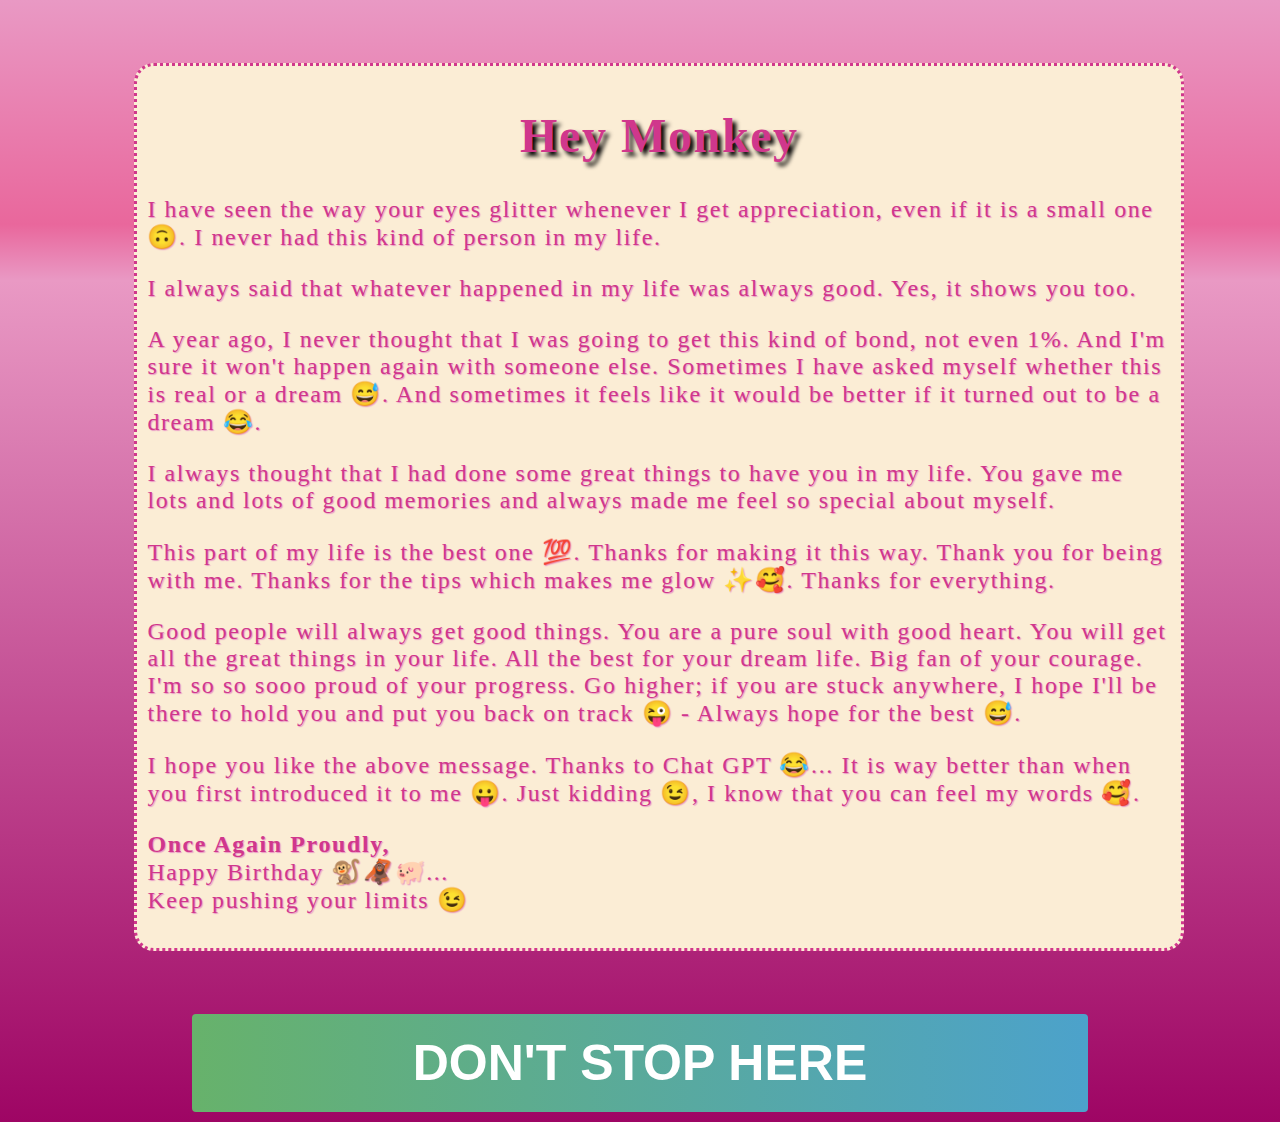
==== wish.html @ 68d1e089 "First commit" ====
<!DOCTYPE html>
<html lang="en">
<head>
    <meta charset="UTF-8">
    <meta name="viewport" content="width=device-width, initial-scale=1.0">
    <title>Wishes</title>
    <link rel="stylesheet" href="wish.css">
    <script src="wish.js"></script>
</head>
<body>
<div class="main__card-container">
    <h1 class="title__card-container">Hey Monkey</h1>
    <p class="birthday__verse-elements" id="verse1">I have seen the way your eyes glitter whenever I get appreciation, even if it is a small one 🙃. I never had this kind of person in my life.</p>
   
    <p class="birthday__verse-elements" id="verse2">I always said that whatever happened in my life was always good. Yes, it shows you too.</p>
    
    <p class="birthday__verse-elements" id="verse3">A year ago, I never thought that I was going to get this kind of bond, not even 1%. And I'm sure it won't happen again with someone else.
        Sometimes I have asked myself whether this is real or a dream 😅. And sometimes it feels like it would be better if it turned out to be a dream 😂.</p>

    <p class="birthday__verse-elements" id="verse4">I always thought that I had done some great things to have you in my life. You gave me lots and lots of good memories and always made me feel so special about myself.</p>
    
    <p class="birthday__verse-elements" id="verse5">This part of my life is the best one 💯. Thanks for making it this way. Thank you for being with me. Thanks for the tips which makes me glow ✨🥰.
        Thanks for everything. 
        </p>

    <p class="birthday__verse-elements" id="verse6">Good people will always get good things.
        You are a pure soul with good heart.
        You will get all the great things in your life. All the best for your dream life.
        Big fan of your courage.
        I'm so so sooo proud of your progress. Go higher; if you are stuck anywhere, I hope I'll be there to hold you and put you back on track 😜
        - Always hope for the best 😅.</p>

    <p class="birthday__verse-elements" id="verse7">I hope you like the above message. Thanks to Chat GPT 😂... It is way better than when you first introduced it to me 😛.
Just kidding 😉, I know that you can feel my words 🥰.</p>


    <p class="birthday__verse-elements" id="verse8">
        <b>Once Again Proudly,</b><br>
        Happy Birthday 🐒🦧🐖...<br>
        Keep pushing your limits 😉</p>
    <img id="startConfetti" class="birthday-card__img" src="http://beepmunk.com/wp-content/uploads/2016/05/happy-birthday-template-i72wadxv.jpg" alt="">
</div>
<div class="button-box">
    <button class="nineteen"><a href="photos.html"><span>Don't stop here</span> <i class="fa-regular fa-face-smile-wink icon"></i></a></button>
</div>
</body>
</html>
---- wish.css ----
@import url('https://fonts.googleapis.com/css?family=Pacifico');

body{
  background: linear-gradient(to bottom, rgba(233,153,196,1) 0%, rgba(233,103,156,1) 20%, rgba(233,153,196,1) 25%, rgba(158,5,100,1) 100%);
}
.title__card-container{
  text-align: center;
}
small{
  width: 80vw;
  font-family: 'Urbanist', cursive;
  font-size: .75rem;
  text-shadow: 2px 2px 2px #FBEDD5; 
  text-align: center;
}
small:hover{
  cursor: pointer;
}
img{
  z-index: 1000;
  display:none;
}
.birthday-card__img:hover{
  cursor: pointer;
}
h1:hover{
  cursor: pointer;
}
.main__card-container{
  min-width: 80vw;
  min-height: 80vh;
  margin: 5% 10%;
  border: 3px dotted #D0378C;
  border-radius: 20px;
  color: #D0378C;
  background-color: #FBEDD5;
  font-family: 'Urbanist', cursive;
  font-size: 1.5rem;
  text-shadow: 4px 4px 4px black;
  letter-spacing: .1rem; 
  text-align: start;
  padding: 10px;
}

p{
  text-shadow: 1px 1px 1px rgba(233,153,196,1);
  /* opacity: 0; */
}


button {
  width: 70%;
  padding: 20px;
  font-size: 50px;
  font-weight: 700;
  cursor: pointer;
  border: none;
  position: absolute;
}

.button-box{
  height: 100px;
  display: flex;
  justify-content: center;
}

.nineteen {
  border-radius: 4px;
  background: linear-gradient(to right, #67b26b, #4ca2cb);
  color: #fff;
  padding: 20px 0;
  text-transform: uppercase;
  font-weight: 600;
}

.nineteen span {
  position: relative;
  transition: 400ms;
  font-size: 50px;
}

.nineteen span::after {
  content: '\00bb';
  position: absolute; 
  opacity: 0;
  top: 0;
  right: -20px;
  transition: 500ms;
}

.nineteen:hover span {
  padding-right: 25px;
}

.nineteen:hover span::after {
  opacity: 1;
  right: 0;
}

.icon{
  font-size: 50px;
}
a{
  text-decoration: none;
  color: inherit;
}
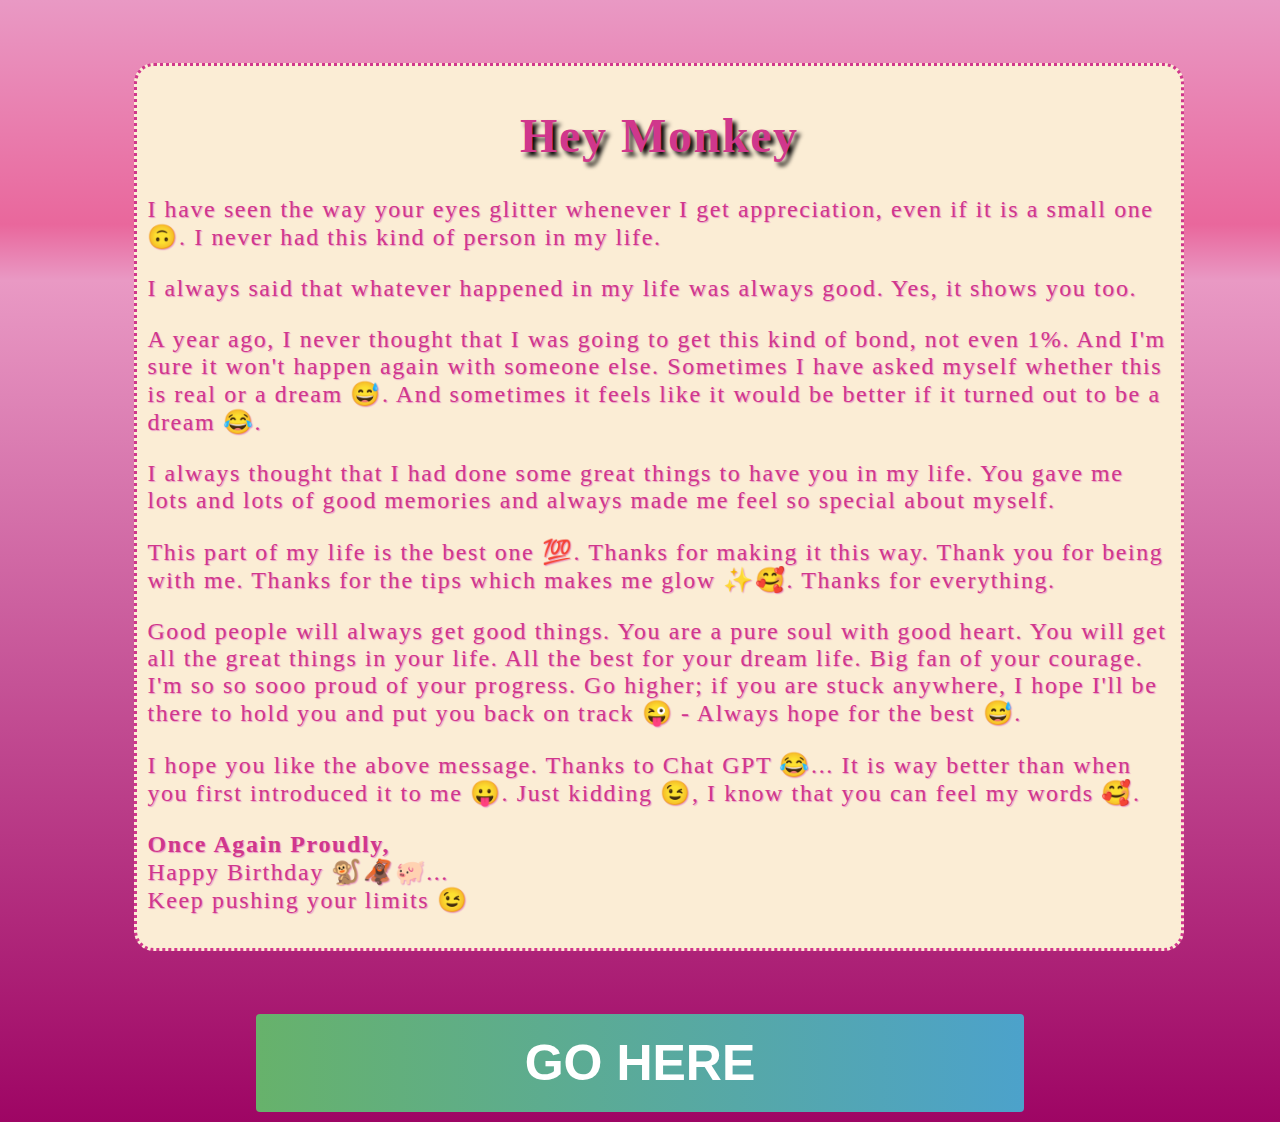
==== commit 27f8eed2: "updates" ====
--- a/wish.html
+++ b/wish.html
@@ -5,7 +5,7 @@
     <meta name="viewport" content="width=device-width, initial-scale=1.0">
     <title>Wishes</title>
     <link rel="stylesheet" href="wish.css">
-    <script src="wish.js"></script>
+    <link rel="stylesheet" href="https://cdnjs.cloudflare.com/ajax/libs/font-awesome/6.5.2/css/all.min.css" integrity="sha512-SnH5WK+bZxgPHs44uWIX+LLJAJ9/2PkPKZ5QiAj6Ta86w+fsb2TkcmfRyVX3pBnMFcV7oQPJkl9QevSCWr3W6A==" crossorigin="anonymous" referrerpolicy="no-referrer" />
 </head>
 <body>
 <div class="main__card-container">
@@ -41,7 +41,7 @@
     <img id="startConfetti" class="birthday-card__img" src="http://beepmunk.com/wp-content/uploads/2016/05/happy-birthday-template-i72wadxv.jpg" alt="">
 </div>
 <div class="button-box">
-    <button class="nineteen"><a href="photos.html"><span>Don't stop here</span> <i class="fa-regular fa-face-smile-wink icon"></i></a></button>
+    <button class="nineteen"><a href="photos.html"><span>Go here</span> <i class="fa-regular fa-face-smile-wink icon"></i></a></button>
 </div>
 </body>
 </html>--- a/wish.css
+++ b/wish.css
@@ -49,13 +49,19 @@
 
 
 button {
-  width: 70%;
+  width: 60%;
   padding: 20px;
   font-size: 50px;
   font-weight: 700;
   cursor: pointer;
   border: none;
   position: absolute;
+}
+
+@media only screen and (max-width: 600px) {
+  button {
+    width: 90%;
+  }
 }
 
 .button-box{
@@ -71,6 +77,7 @@
   padding: 20px 0;
   text-transform: uppercase;
   font-weight: 600;
+  z-index: 100000000;
 }
 
 .nineteen span {
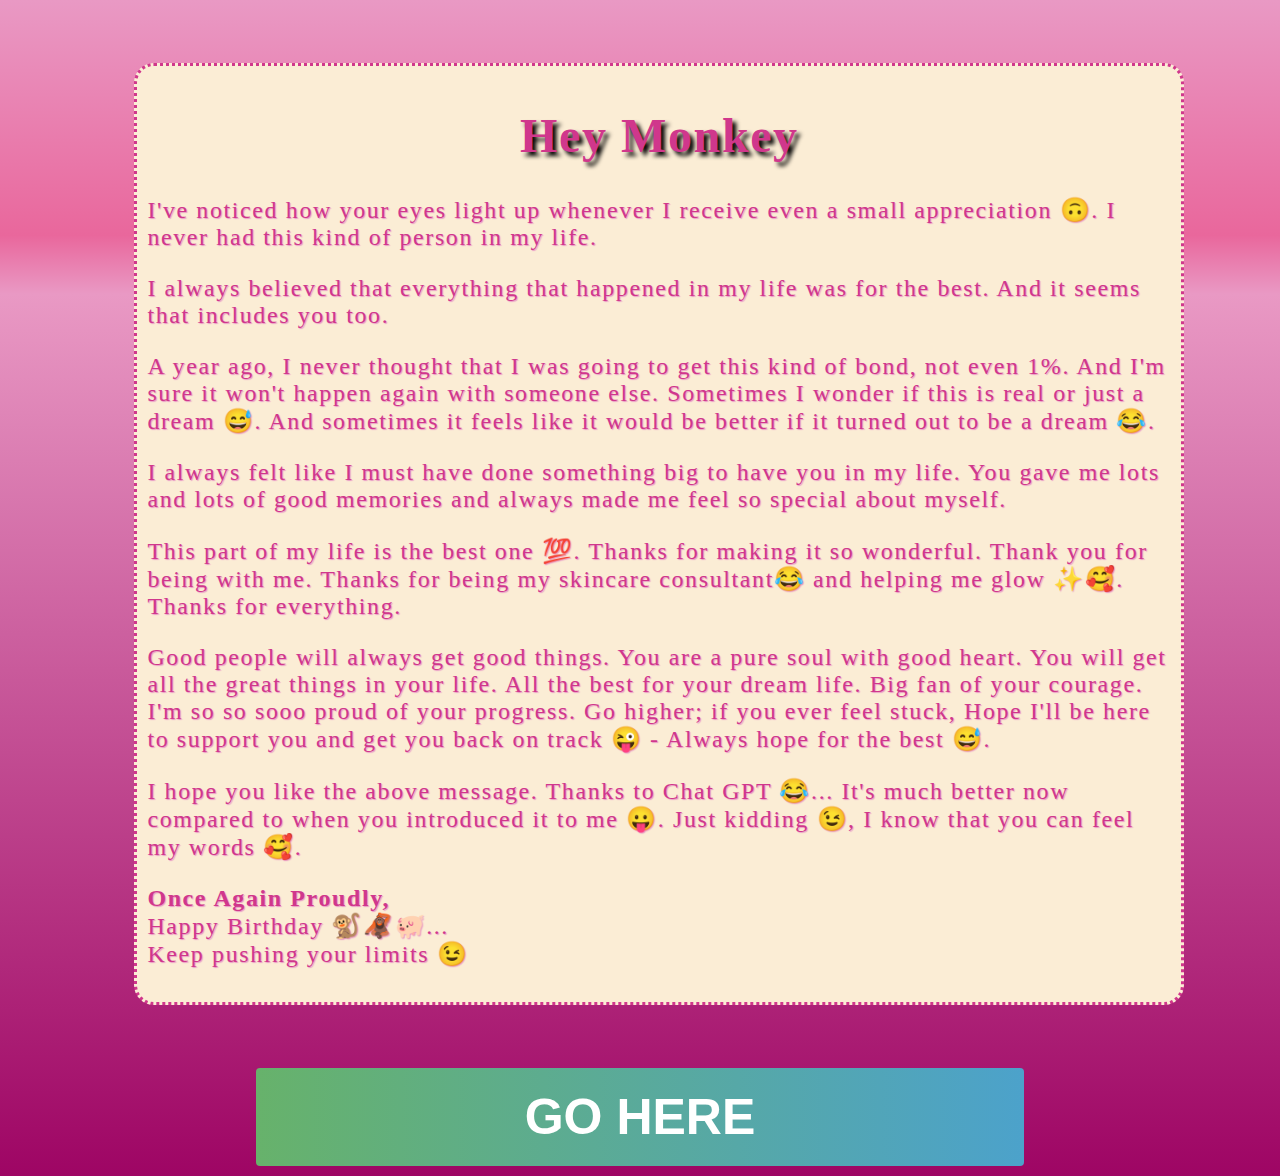
==== commit eefa5603: "updated content" ====
--- a/wish.html
+++ b/wish.html
@@ -10,16 +10,16 @@
 <body>
 <div class="main__card-container">
     <h1 class="title__card-container">Hey Monkey</h1>
-    <p class="birthday__verse-elements" id="verse1">I have seen the way your eyes glitter whenever I get appreciation, even if it is a small one 🙃. I never had this kind of person in my life.</p>
+    <p class="birthday__verse-elements" id="verse1">I've noticed how your eyes light up whenever I receive even a small appreciation 🙃. I never had this kind of person in my life.</p>
    
-    <p class="birthday__verse-elements" id="verse2">I always said that whatever happened in my life was always good. Yes, it shows you too.</p>
+    <p class="birthday__verse-elements" id="verse2">I always believed that everything that happened in my life was for the best. And it seems that includes you too.</p>
     
     <p class="birthday__verse-elements" id="verse3">A year ago, I never thought that I was going to get this kind of bond, not even 1%. And I'm sure it won't happen again with someone else.
-        Sometimes I have asked myself whether this is real or a dream 😅. And sometimes it feels like it would be better if it turned out to be a dream 😂.</p>
+        Sometimes I wonder if this is real or just a dream 😅. And sometimes it feels like it would be better if it turned out to be a dream 😂.</p>
 
-    <p class="birthday__verse-elements" id="verse4">I always thought that I had done some great things to have you in my life. You gave me lots and lots of good memories and always made me feel so special about myself.</p>
+    <p class="birthday__verse-elements" id="verse4">I always felt like I must have done something big to have you in my life.  You gave me lots and lots of good memories and always made me feel so special about myself.</p>
     
-    <p class="birthday__verse-elements" id="verse5">This part of my life is the best one 💯. Thanks for making it this way. Thank you for being with me. Thanks for the tips which makes me glow ✨🥰.
+    <p class="birthday__verse-elements" id="verse5">This part of my life is the best one 💯. Thanks for making it so wonderful. Thank you for being with me. Thanks for being my skincare consultant😂 and helping me glow ✨🥰.
         Thanks for everything. 
         </p>
 
@@ -27,10 +27,10 @@
         You are a pure soul with good heart.
         You will get all the great things in your life. All the best for your dream life.
         Big fan of your courage.
-        I'm so so sooo proud of your progress. Go higher; if you are stuck anywhere, I hope I'll be there to hold you and put you back on track 😜
+        I'm so so sooo proud of your progress. Go higher; if you ever feel stuck, Hope I'll be here to support you and get you back on track 😜
         - Always hope for the best 😅.</p>
 
-    <p class="birthday__verse-elements" id="verse7">I hope you like the above message. Thanks to Chat GPT 😂... It is way better than when you first introduced it to me 😛.
+    <p class="birthday__verse-elements" id="verse7">I hope you like the above message. Thanks to Chat GPT 😂...  It's much better now compared to when you introduced it to me 😛.
 Just kidding 😉, I know that you can feel my words 🥰.</p>
 
 
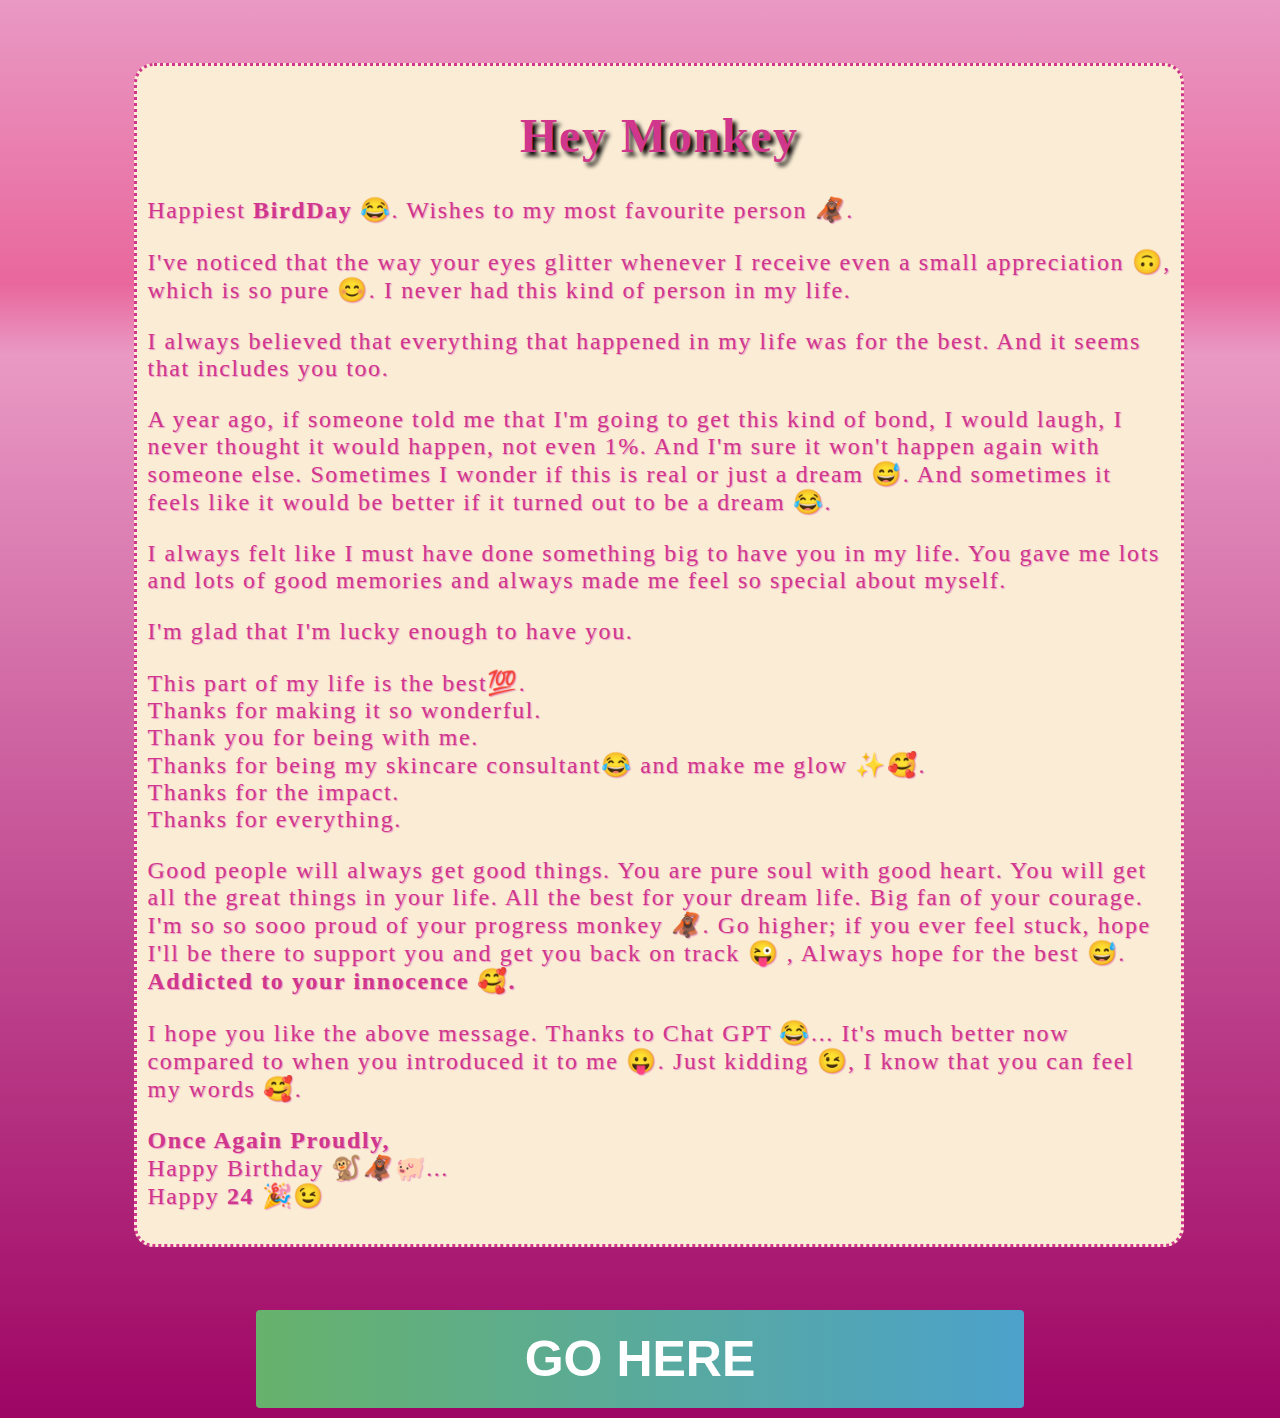
==== commit a54a1855: "Updated wish" ====
--- a/wish.html
+++ b/wish.html
@@ -10,25 +10,30 @@
 <body>
 <div class="main__card-container">
     <h1 class="title__card-container">Hey Monkey</h1>
-    <p class="birthday__verse-elements" id="verse1">I've noticed how your eyes light up whenever I receive even a small appreciation 🙃. I never had this kind of person in my life.</p>
+    <p class="birthday__verse-elements" id="verse0">Happiest <b>BirdDay</b> 😂. Wishes to my most favourite person 🦧.</p>
+    <p class="birthday__verse-elements" id="verse1">I've noticed that the way your eyes glitter whenever I receive even a small appreciation 🙃, which is so pure 😊. I never had this kind of person in my life.</p>
    
     <p class="birthday__verse-elements" id="verse2">I always believed that everything that happened in my life was for the best. And it seems that includes you too.</p>
     
-    <p class="birthday__verse-elements" id="verse3">A year ago, I never thought that I was going to get this kind of bond, not even 1%. And I'm sure it won't happen again with someone else.
+    <p class="birthday__verse-elements" id="verse3">A year ago, if someone told me that I'm going to get this kind of bond, I would laugh, I never thought it would happen, not even 1%. And I'm sure it won't happen again with someone else.
         Sometimes I wonder if this is real or just a dream 😅. And sometimes it feels like it would be better if it turned out to be a dream 😂.</p>
 
     <p class="birthday__verse-elements" id="verse4">I always felt like I must have done something big to have you in my life.  You gave me lots and lots of good memories and always made me feel so special about myself.</p>
     
-    <p class="birthday__verse-elements" id="verse5">This part of my life is the best one 💯. Thanks for making it so wonderful. Thank you for being with me. Thanks for being my skincare consultant😂 and helping me glow ✨🥰.
-        Thanks for everything. 
-        </p>
+    <p class="birthday__verse-elements" id="verse4.1">I'm glad that I'm lucky enough to have you.</p>
+
+    <p class="birthday__verse-elements" id="verse5">This part of my life is the best💯.<br> Thanks for making it so wonderful.<br> Thank you for being with me.<br> Thanks for being my skincare consultant😂 and make me glow ✨🥰.<br>
+        Thanks for the impact.<br>Thanks for everything.
+    </p>
 
     <p class="birthday__verse-elements" id="verse6">Good people will always get good things.
-        You are a pure soul with good heart.
+        You are pure soul with good heart.
         You will get all the great things in your life. All the best for your dream life.
         Big fan of your courage.
-        I'm so so sooo proud of your progress. Go higher; if you ever feel stuck, Hope I'll be here to support you and get you back on track 😜
-        - Always hope for the best 😅.</p>
+        I'm so so sooo proud of your progress monkey 🦧. Go higher; if you ever feel stuck, hope I'll be there to support you and get you back on track 😜
+        , Always hope for the best 😅.<br>
+        <b>Addicted to your innocence 🥰.</b>
+    </p>
 
     <p class="birthday__verse-elements" id="verse7">I hope you like the above message. Thanks to Chat GPT 😂...  It's much better now compared to when you introduced it to me 😛.
 Just kidding 😉, I know that you can feel my words 🥰.</p>
@@ -37,7 +42,7 @@
     <p class="birthday__verse-elements" id="verse8">
         <b>Once Again Proudly,</b><br>
         Happy Birthday 🐒🦧🐖...<br>
-        Keep pushing your limits 😉</p>
+        Happy <b>24</b> 🎉😉</p>
     <img id="startConfetti" class="birthday-card__img" src="http://beepmunk.com/wp-content/uploads/2016/05/happy-birthday-template-i72wadxv.jpg" alt="">
 </div>
 <div class="button-box">
--- a/wish.css
+++ b/wish.css
@@ -29,7 +29,7 @@
 .main__card-container{
   min-width: 80vw;
   min-height: 80vh;
-  margin: 5% 10%;
+  margin-bottom: 5px;
   border: 3px dotted #D0378C;
   border-radius: 20px;
   color: #D0378C;
@@ -41,6 +41,13 @@
   text-align: start;
   padding: 10px;
 }
+
+@media only screen and (min-width: 600px) {
+  .main__card-container {
+    margin: 5% 10%;
+  }
+}
+
 
 p{
   text-shadow: 1px 1px 1px rgba(233,153,196,1);
